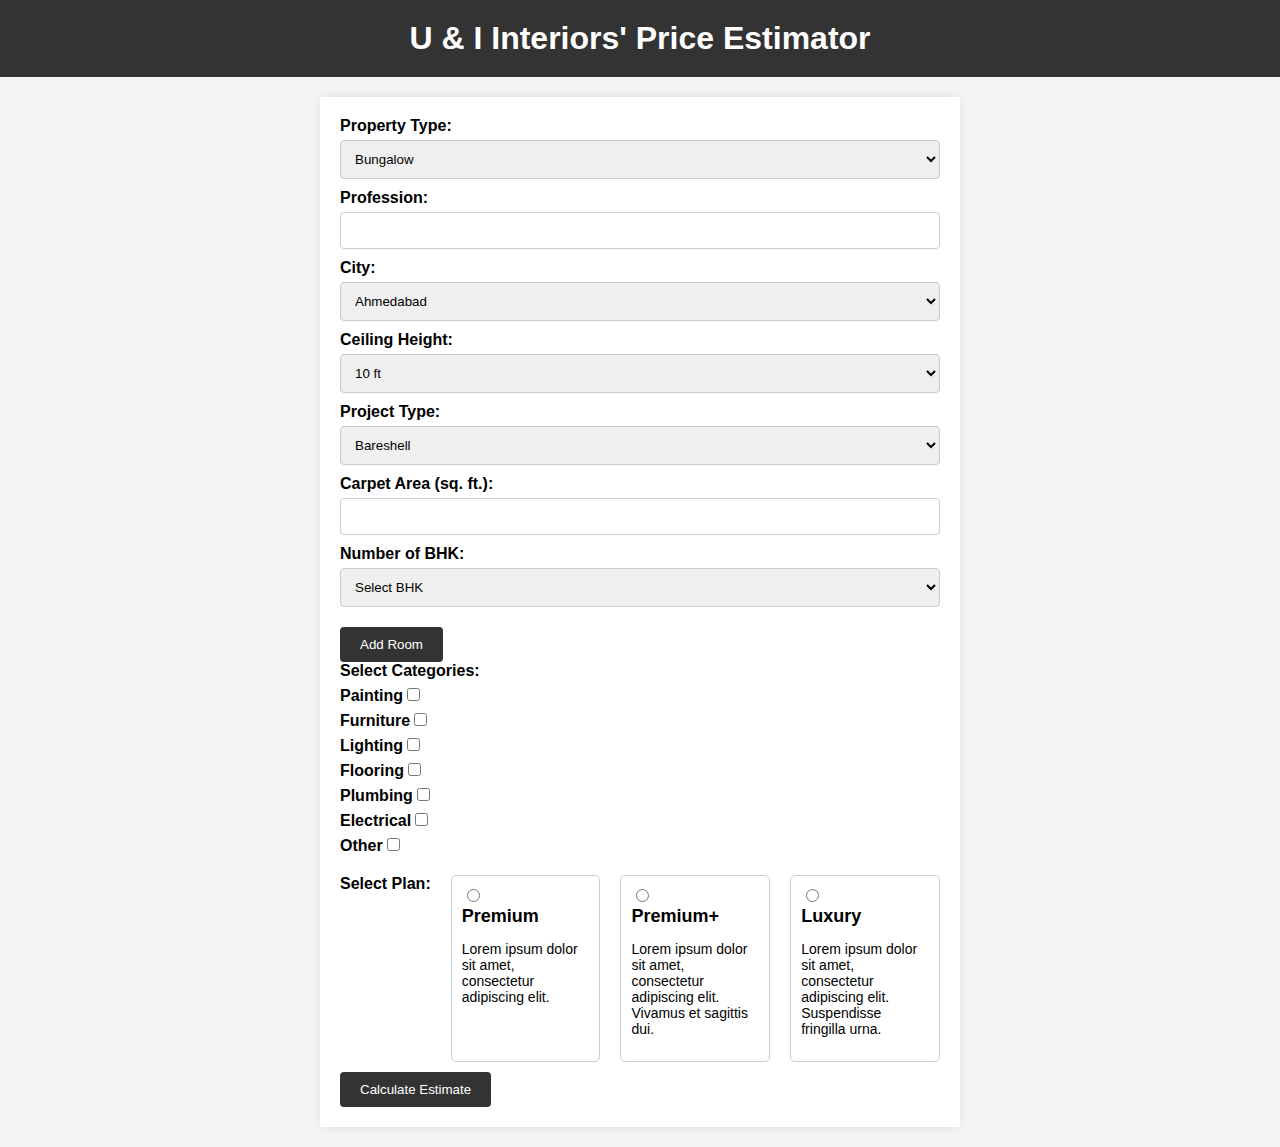
==== index.html @ b453d4a1 "Add files via upload" ====
<!DOCTYPE html>
<html lang="en">
<head>
    <meta charset="UTF-8">
    <meta name="viewport" content="width=device-width, initial-scale=1.0">
    <link rel="stylesheet" href="styles.css">
    <title>Interior Design Price Estimator</title>
</head>
<body>
    <h1>U & I Interiors' Price Estimator</h1>
    <form id="estimator-form">
        <label for="property-type">Property Type:</label>
        <select id="property-type" name="property-type">
            <option value="Bungalow">Bungalow</option>
            <option value="Apartment">Apartment</option>
            <option value="Farmhouse">Farmhouse</option>
            <option value="Villa">Villa</option>
        </select>

        <label for="profession">Profession:</label>
        <input type="text" id="profession" name="profession">

        <label for="city">City:</label>
        <select id="city" name="city">
            <option value="Ahmedabad">Ahmedabad</option>
            <option value="Mumbai">Mumbai</option>
            <option value="Hyderabad">Hyderabad</option>
            <option value="Other">Other</option>
        </select>

        <label for="ceiling-height">Ceiling Height:</label>
        <select id="ceiling-height" name="ceiling-height">
            <option value="10ft">10 ft</option>
            <option value="11ft">11 ft</option>
            <option value="12ft">12 ft</option>
            <option value="13ft">13 ft</option>
            <option value="14ft">14 ft</option>
            <option value="14ft+">14 ft+</option>
        </select>

        <label for="project-type">Project Type:</label>
        <select id="project-type" name="project-type">
            <option value="Bareshell">Bareshell</option>
            <option value="Warmshell">Warmshell</option>
            <option value="Architecture">Architecture</option>
            <option value="InteriorRennovation">Interior Rennovation</option>
        </select>

        <label for="carpet-area">Carpet Area (sq. ft.):</label>
        <input type="number" id="carpet-area" name="carpet-area">

        <label for="bhk">Number of BHK:</label>
<select id="bhk" required>
  <option value="">Select BHK</option>
  <option value="1">1 BHK</option>
  <option value="2">2 BHK</option>
  <option value="3">3 BHK</option>
  <option value="4">4 BHK</option>
  <option value="5">5 BHK</option>
  <option value="5+">5+ BHK</option>
</select>

<div id="rooms-container"></div>
<button type="button" id="add-room-btn">Add Room</button>
<div id="
 category-container">
  <label>Select Categories:</label>
  <div id="category-options">
    <!-- Category checkboxes will be added dynamically here -->
  </div>
</div>

<div id="plan-container">
    <label for="plan">Select Plan:</label>
    <div class="plan-option">
      <input type="radio" name="plan" value="Premium" id="plan-premium" required>
      <label for="plan-premium" class="plan-title">Premium</label>
      <p class="plan-description">Lorem ipsum dolor sit amet, consectetur adipiscing elit.</p>
    </div>
    <div class="plan-option">
      <input type="radio" name="plan" value="Premium+" id="plan-premium-plus">
      <label for="plan-premium-plus" class="plan-title">Premium+</label>
      <p class="plan-description">Lorem ipsum dolor sit amet, consectetur adipiscing elit. Vivamus et sagittis dui.</p>
    </div>
    <div class="plan-option">
      <input type="radio" name="plan" value="Luxury" id="plan-luxury">
      <label for="plan-luxury" class="plan-title">Luxury</label>
      <p class="plan-description">Lorem ipsum dolor sit amet, consectetur adipiscing elit. Suspendisse fringilla urna.</p>
    </div>
  </div>
  
<button type="button" id="calculate-btn">Calculate Estimate</button>
  </form>

  <div id="result"></div>

  <script src="script.js"></script>
</body>
</html>
---- styles.css ----
body {
    font-family: Arial, sans-serif;
    background-color: #f5f5f5;
    margin: 0;
    padding: 0;
}

h1 {
    text-align: center;
    padding: 20px;
    background-color: #333;
    color: white;
    margin: 0;
}

form {
    max-width: 600px;
    margin: 20px auto;
    padding: 20px;
    background-color: white;
    box-shadow: 0 0 10px rgba(0, 0, 0, 0.1);
}

label {
    font-weight: bold;
    display: block;
    margin-bottom: 5px;
}

input[type="text"],
input[type="number"],
select {
    width: 100%;
    padding: 10px;
    margin-bottom: 10px;
    border: 1px solid #ccc;
    border-radius: 4px;
    box-sizing: border-box;
}

select[multiple] {
    height: auto;
}

#rooms .room {
    margin-top: 10px;
    border-top: 1px solid #ccc;
    padding-top: 10px;
}

button {
    display: block;
    background-color: #333;
    color: white;
    border: none;
    padding: 10px 20px;
    margin-top: 10px;
    cursor: pointer;
    border-radius: 4px;
}

button:hover {
    background-color: #555;
}

/* Your existing CSS styles */

#plan-container {
    margin-top: 20px;
    display: flex;
    gap: 20px;
  }
  
  .plan-option {
    border: 1px solid #ccc;
    padding: 10px;
    border-radius: 5px;
    flex: 1;
  }
  
  .plan-title {
    font-weight: bold;
    font-size: 18px;
    margin-bottom: 5px;
  }
  
  .plan-description {
    font-size: 14px;
  }
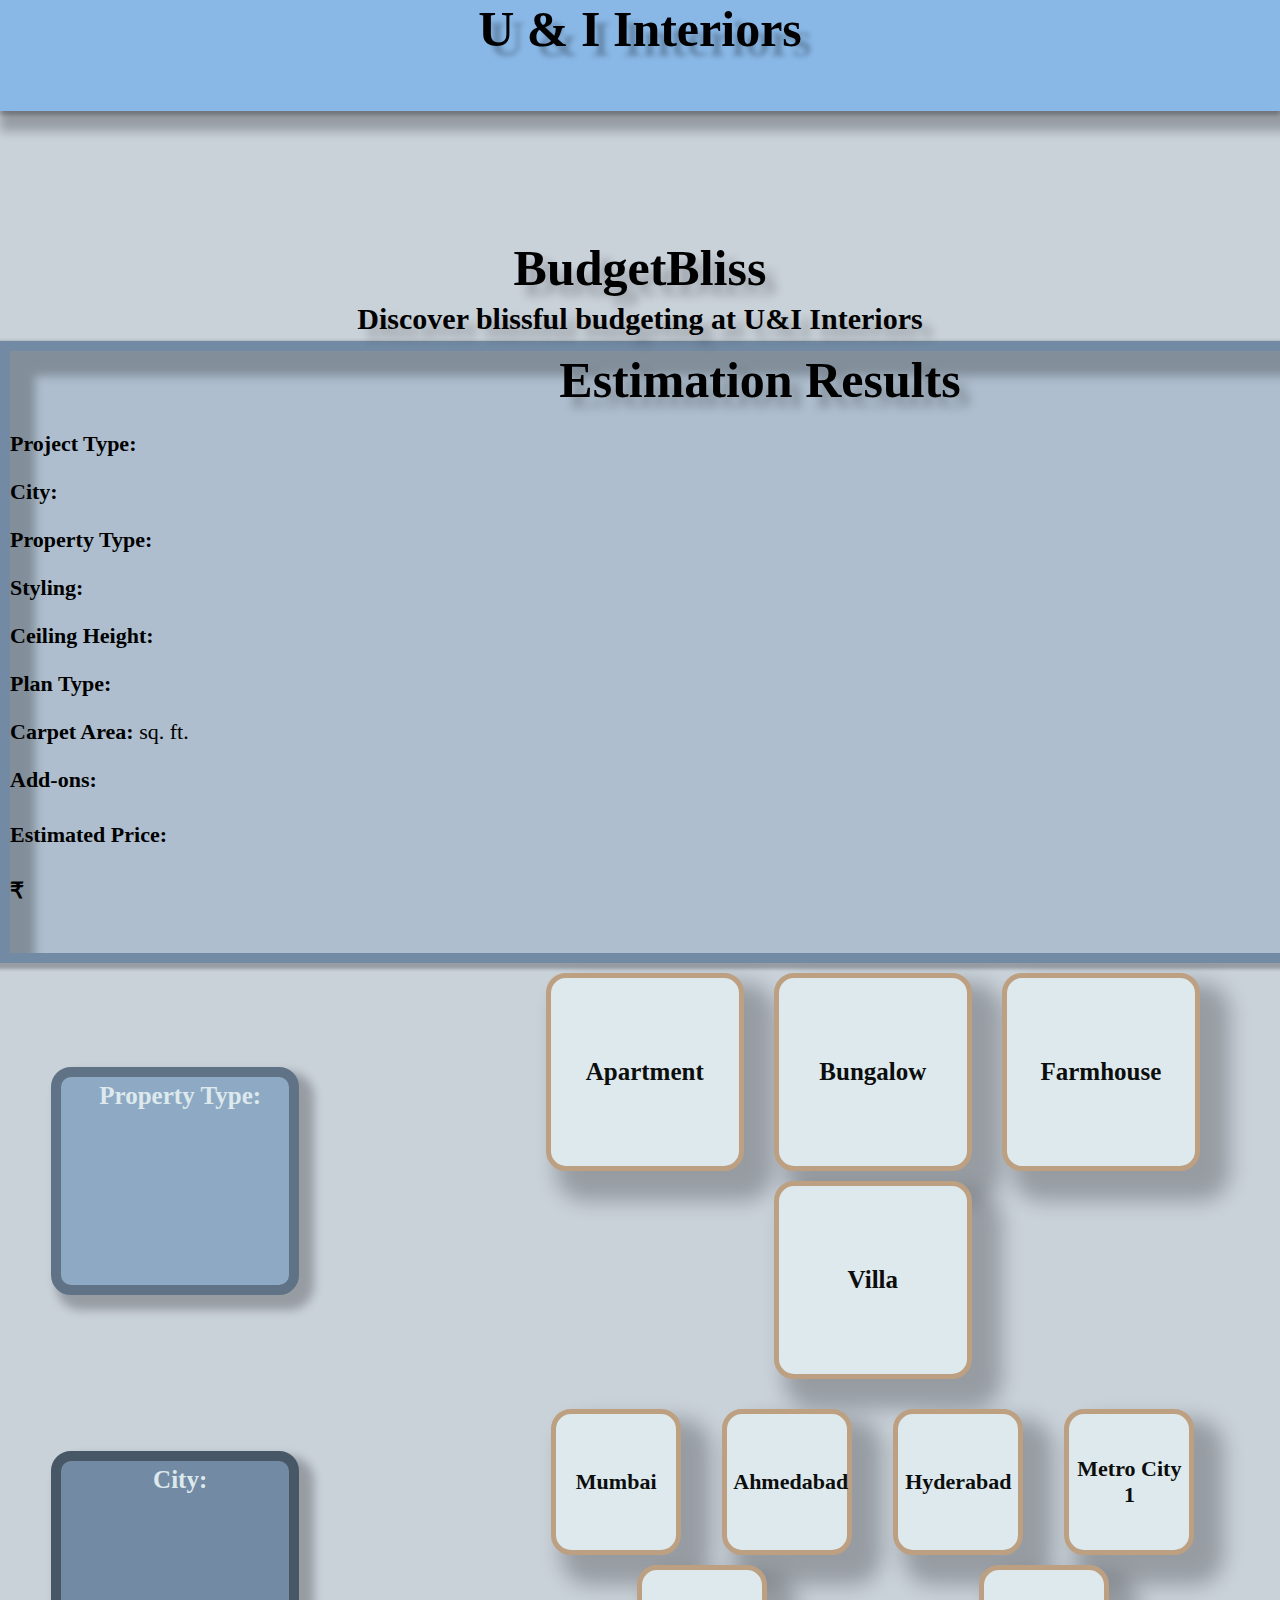
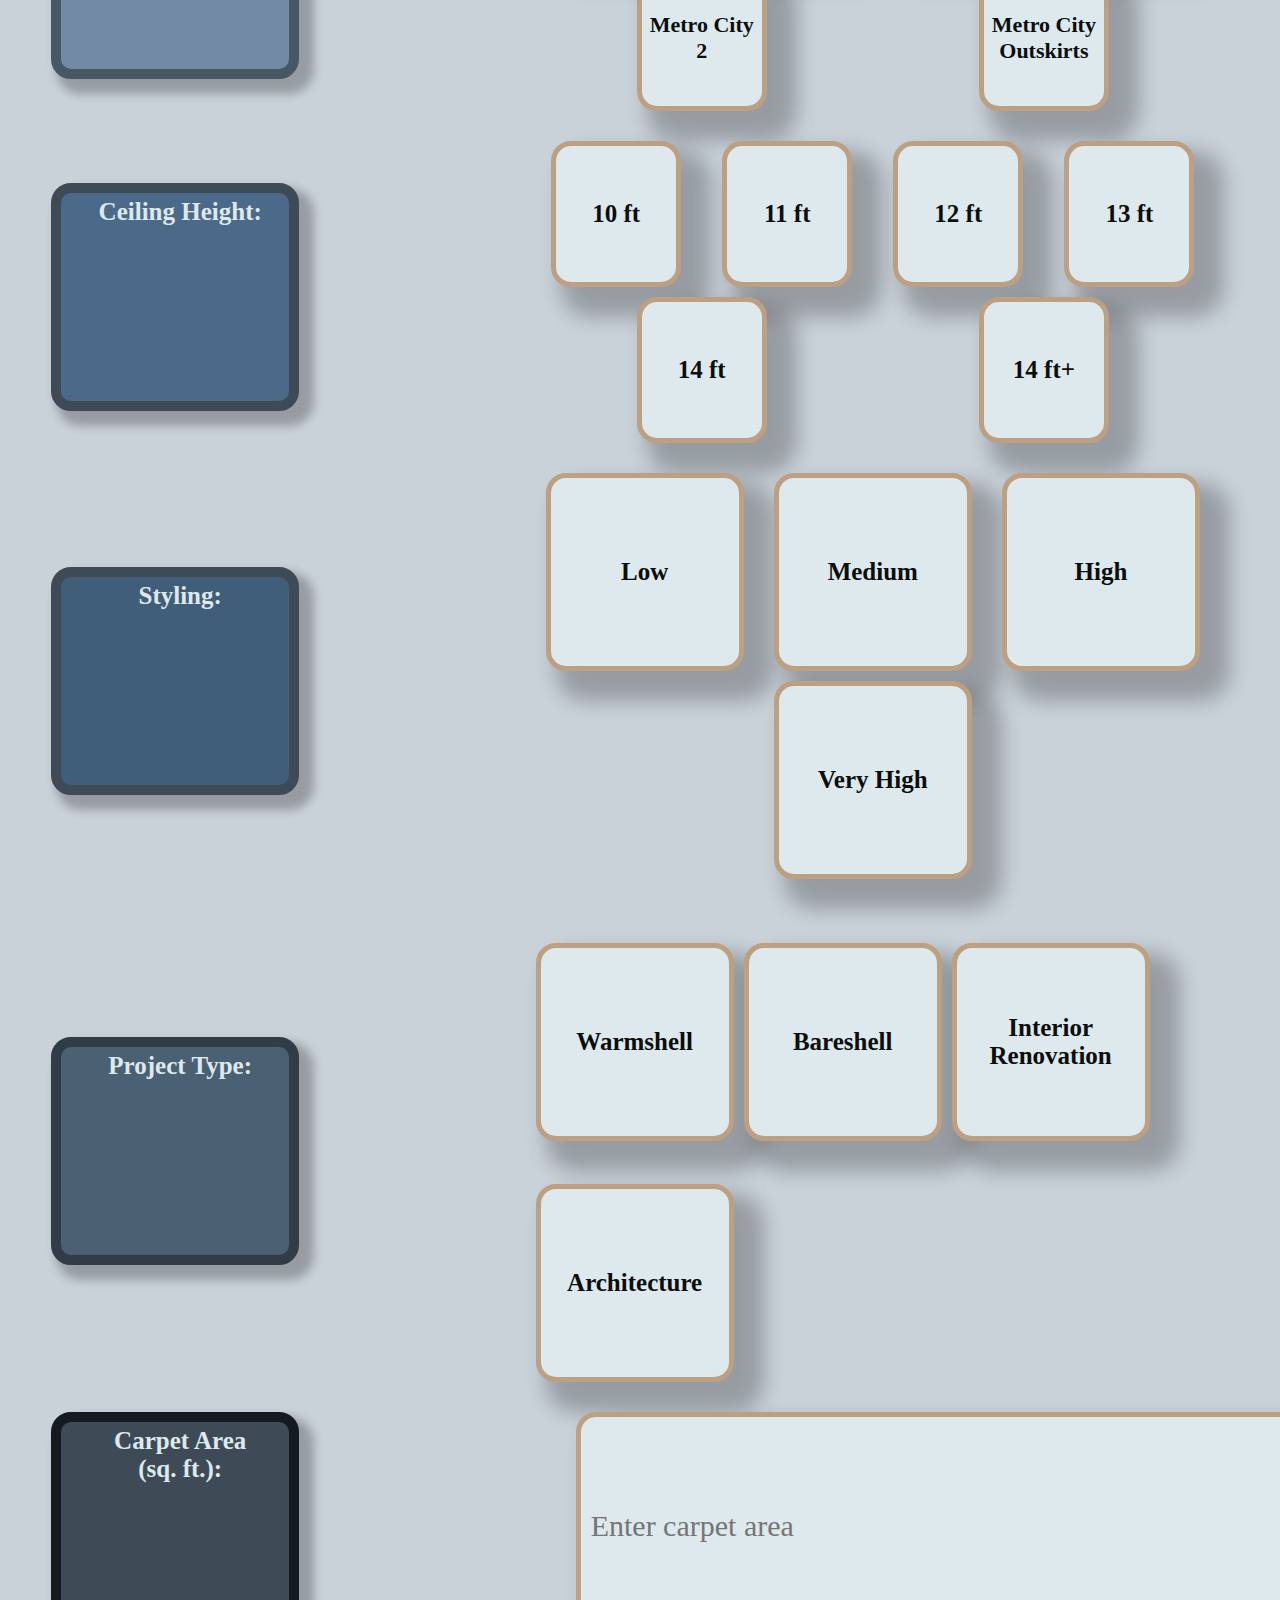
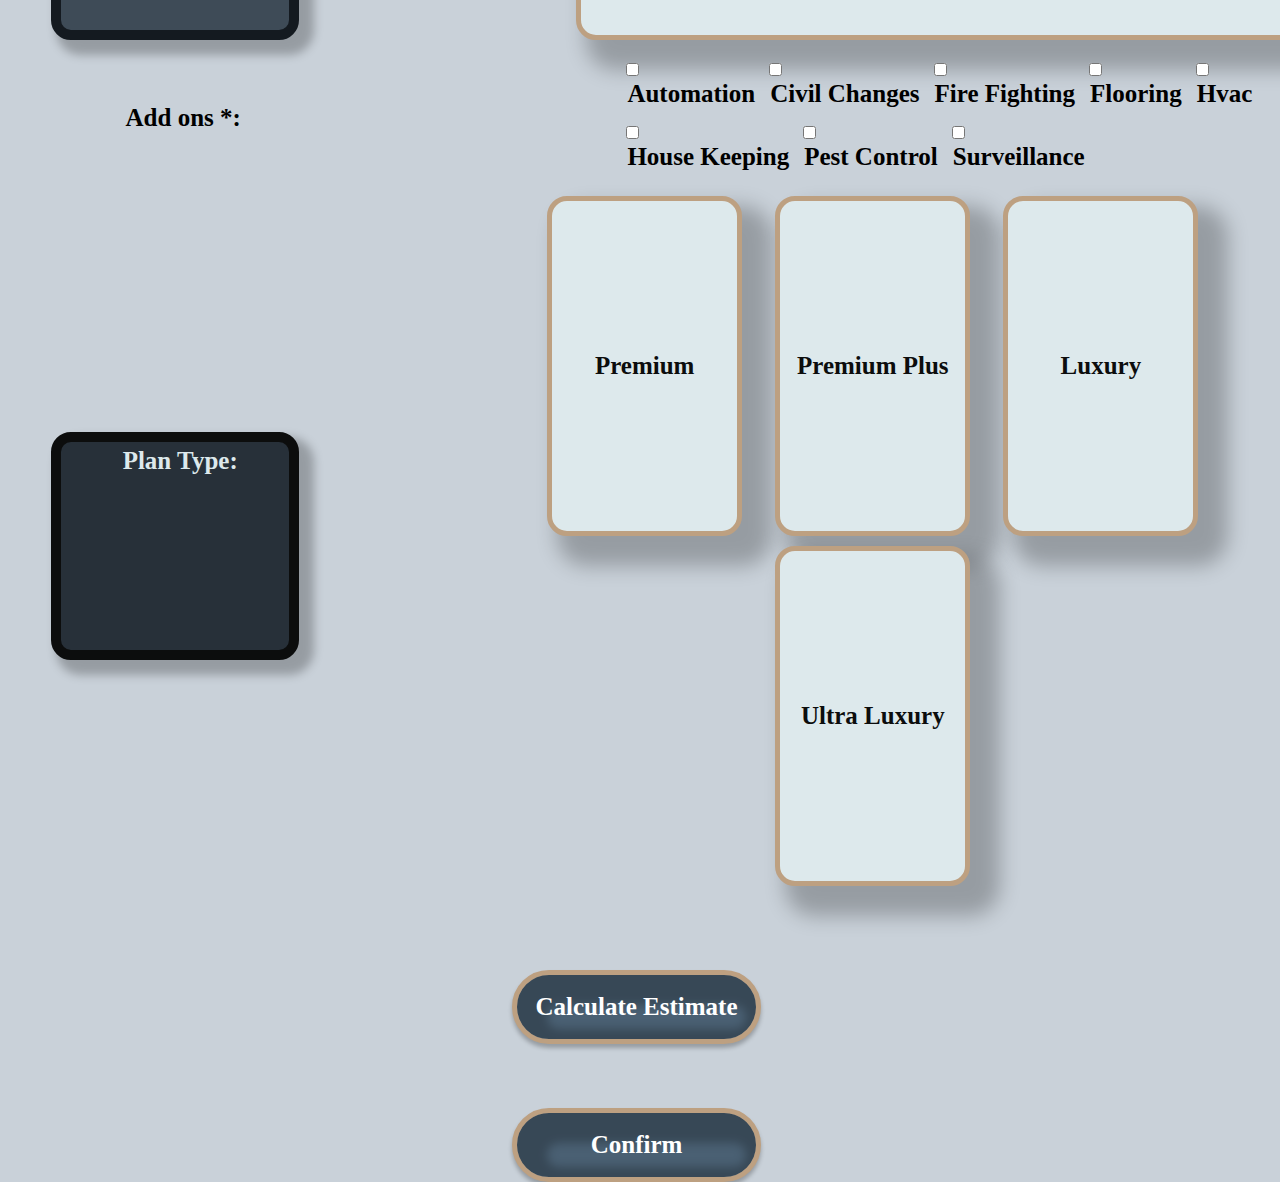
==== commit cc849e76: "Add files via upload" ====
--- a/index.html
+++ b/index.html
@@ -1,99 +1,124 @@
 <!DOCTYPE html>
 <html lang="en">
-<head>
-    <meta charset="UTF-8">
-    <meta name="viewport" content="width=device-width, initial-scale=1.0">
-    <link rel="stylesheet" href="styles.css">
-    <title>Interior Design Price Estimator</title>
-</head>
-<body>
-    <h1>U & I Interiors' Price Estimator</h1>
-    <form id="estimator-form">
-        <label for="property-type">Property Type:</label>
-        <select id="property-type" name="property-type">
-            <option value="Bungalow">Bungalow</option>
-            <option value="Apartment">Apartment</option>
-            <option value="Farmhouse">Farmhouse</option>
-            <option value="Villa">Villa</option>
-        </select>
+    <head>
+        <meta charset="UTF-8">
+        <meta name="viewport" content="width=device-width, initial-scale=1.0">
+        <link rel="stylesheet" href="styles.css">
+        <title>Interior Design Price Estimator</title>
+    </head>
+    <body>
+        <div class="content"></div>
+        <h1>U & I Interiors</h1>
+        <h2>BudgetBliss<br></h2><h3> Discover blissful budgeting at U&I Interiors </h3>
+        
+        <div class="result-box">
+            <h2>Estimation Results</h2>
+            <p><strong>Project Type:</strong> <span id="result-project-type"></span></p>
+            <p><strong>City:</strong> <span id="result-city"></span></p>
+            <p><strong>Property Type:</strong> <span id="result-property-type"></span></p>
+            <p><strong>Styling:</strong> <span id="result-styling"></span></p>
+            <p><strong>Ceiling Height:</strong> <span id="result-ceiling-height"></span></p>
+            <p><strong>Plan Type:</strong> <span id="result-plan-type"></span></p>
+            <p><strong>Carpet Area:</strong> <span id="result-carpet-area"></span> sq. ft.</p>
+            <p><strong>Add-ons:</strong> <span id="result-add-ons"></span></p>
+            <h4>Estimated Price:</h4>
+            <p><strong>₹<span id="result-estimated-price"></span></strong></p>
+        </div>
 
-        <label for="profession">Profession:</label>
-        <input type="text" id="profession" name="profession">
+            
+            <div class="input-container">
+                <label for="property-type" class="input-label-property">Property Type:</label>
+                <div class="button-group" id="property-type-buttons">
+                    <button class="button-option-property" data-value="Apartment">Apartment</button>
+                    <button class="button-option-property" data-value="Bungalow">Bungalow</button>
+                    <button class="button-option-property" data-value="Farmhouse">Farmhouse</button>
+                    <button class="button-option-property" data-value="Villa">Villa</button>
+                    <!-- Add more property type buttons here -->
+                </div>
+                  </div>
+                  <div class="input-container">
+                    <label for="city" class="input-label-city">City:</label>
+                    <div class="button-group" id="city-buttons">
+                      <button class="button-option-city" data-value="Mumbai">Mumbai</button>
+                      <button class="button-option-city" data-value="Ahmedabad">Ahmedabad</button>
+                      <button class="button-option-city" data-value="Hyderabad">Hyderabad</button>
+                      <button class="button-option-city" data-value="Metro City 1">Metro City 1</button>
+                      <button class="button-option-city" data-value="Metro City 2">Metro City 2</button>
+                      <button class="button-option-city" data-value="Metro City Outskirts">Metro City Outskirts</button>
+                      <!-- Add more city buttons here -->
+                    </div>
+                </div>
+                
+                <div class="input-container">
+                  <label for="ceiling-height" class="input-label-ceiling">Ceiling Height:</label>
+                  <div class="button-group" id="ceiling-height-buttons">
+                    <button class="button-option-ceiling" data-value="10ft">10 ft</button>
+                    <button class="button-option-ceiling" data-value="11ft">11 ft</button>
+                    <button class="button-option-ceiling" data-value="12ft">12 ft</button>
+                    <button class="button-option-ceiling" data-value="13ft">13 ft</button>
+                    <button class="button-option-ceiling" data-value="14ft">14 ft</button>
+                    <button class="button-option-ceiling" data-value="14ft+">14 ft+</button>
+                    <!-- Add more ceiling height buttons here -->
+                  </div>
+                </div>
+                
+                <div class="input-container">
+                  <label for="styling" class="input-label-styling">Styling:</label>
+                  <div class="button-group" id="styling-buttons">
+                    <button class="button-option-styling" data-value="Low">Low</button>
+                    <button class="button-option-styling" data-value="Medium">Medium</button>
+                    <button class="button-option-styling" data-value="High">High</button>
+                    <button class="button-option-styling" data-value="Very High">Very High</button>
+                    <!-- Add more styling buttons here -->
+                  </div>
+                </div>
+                
+                
+        <div class="input-container">
+            <label for="project-type" class="input-label-project">Project Type:</label>
+            <div class="button-group" id="project-type-buttons">
+              <button class="button-option-project" data-value="warmshell">Warmshell</button>
+              <button class="button-option-project" data-value="bareshell">Bareshell</button>
+              <button class="button-option-project" data-value="renovation">Interior Renovation</button>
+              <button class="button-option-project" data-value="architecture">Architecture</button>
+            </div>
+          </div>
+          
+          
+          <div class="input-container">
+            <label for="carpet-area" class="input-label-carpetarea">Carpet Area <br>(sq. ft.):</label>
+            <input type="number" id="carpet-area" placeholder="Enter carpet area" class="text-input">
+    </div>
+          
+          
+                    <div class="input-container">
+                      <label class="input-label-addons">Add ons *:</label>
+                      <div class="checkbox-group" id="add-ons-container">
+                        <!-- Checkboxes will be generated here -->
+                      </div>
+                    </div>
 
-        <label for="city">City:</label>
-        <select id="city" name="city">
-            <option value="Ahmedabad">Ahmedabad</option>
-            <option value="Mumbai">Mumbai</option>
-            <option value="Hyderabad">Hyderabad</option>
-            <option value="Other">Other</option>
-        </select>
+          <div class="input-container">
+            <label for="plan" class="input-label-plan">Plan Type:</label>
+            <div class="button-group" id="plan-buttons">
+              <button class="button-option-plan" data-value="Premium">Premium</button>
+              <button class="button-option-plan" data-value="Premium Plus">Premium Plus</button>
+              <button class="button-option-plan" data-value="Luxury">Luxury</button>
+              <button class="button-option-plan" data-value="Ultra Luxury">Ultra Luxury</button>
+              <!-- Add more plan type buttons here -->
+            </div>
+          </div>
+          
+          
 
-        <label for="ceiling-height">Ceiling Height:</label>
-        <select id="ceiling-height" name="ceiling-height">
-            <option value="10ft">10 ft</option>
-            <option value="11ft">11 ft</option>
-            <option value="12ft">12 ft</option>
-            <option value="13ft">13 ft</option>
-            <option value="14ft">14 ft</option>
-            <option value="14ft+">14 ft+</option>
-        </select>
+        <button type="button" id="calculate-btn">Calculate Estimate</button>
+        <a href="result.html"target="_blank"><button type="button" id="Confirm-btn">Confirm</button></a>
+    
+    
+</div>
+    
+    <div id="result"></div> 
 
-        <label for="project-type">Project Type:</label>
-        <select id="project-type" name="project-type">
-            <option value="Bareshell">Bareshell</option>
-            <option value="Warmshell">Warmshell</option>
-            <option value="Architecture">Architecture</option>
-            <option value="InteriorRennovation">Interior Rennovation</option>
-        </select>
-
-        <label for="carpet-area">Carpet Area (sq. ft.):</label>
-        <input type="number" id="carpet-area" name="carpet-area">
-
-        <label for="bhk">Number of BHK:</label>
-<select id="bhk" required>
-  <option value="">Select BHK</option>
-  <option value="1">1 BHK</option>
-  <option value="2">2 BHK</option>
-  <option value="3">3 BHK</option>
-  <option value="4">4 BHK</option>
-  <option value="5">5 BHK</option>
-  <option value="5+">5+ BHK</option>
-</select>
-
-<div id="rooms-container"></div>
-<button type="button" id="add-room-btn">Add Room</button>
-<div id="
- category-container">
-  <label>Select Categories:</label>
-  <div id="category-options">
-    <!-- Category checkboxes will be added dynamically here -->
-  </div>
-</div>
-
-<div id="plan-container">
-    <label for="plan">Select Plan:</label>
-    <div class="plan-option">
-      <input type="radio" name="plan" value="Premium" id="plan-premium" required>
-      <label for="plan-premium" class="plan-title">Premium</label>
-      <p class="plan-description">Lorem ipsum dolor sit amet, consectetur adipiscing elit.</p>
-    </div>
-    <div class="plan-option">
-      <input type="radio" name="plan" value="Premium+" id="plan-premium-plus">
-      <label for="plan-premium-plus" class="plan-title">Premium+</label>
-      <p class="plan-description">Lorem ipsum dolor sit amet, consectetur adipiscing elit. Vivamus et sagittis dui.</p>
-    </div>
-    <div class="plan-option">
-      <input type="radio" name="plan" value="Luxury" id="plan-luxury">
-      <label for="plan-luxury" class="plan-title">Luxury</label>
-      <p class="plan-description">Lorem ipsum dolor sit amet, consectetur adipiscing elit. Suspendisse fringilla urna.</p>
-    </div>
-  </div>
-  
-<button type="button" id="calculate-btn">Calculate Estimate</button>
-  </form>
-
-  <div id="result"></div>
-
+  </body>
   <script src="script.js"></script>
-</body>
-</html>+</html>
--- a/styles.css
+++ b/styles.css
@@ -1,24 +1,54 @@
 body {
     font-family: Arial, sans-serif;
-    background-color: #f5f5f5;
+    background: #C9D1D9;
     margin: 0;
     padding: 0;
 }
-
-h1 {
-    text-align: center;
-    padding: 20px;
-    background-color: #333;
-    color: white;
-    margin: 0;
-}
-
-form {
-    max-width: 600px;
-    margin: 20px auto;
-    padding: 20px;
-    background-color: white;
-    box-shadow: 0 0 10px rgba(0, 0, 0, 0.1);
+.logo {
+  width: 50px; /* Set the width of the logo */
+  height: 50px; /* Set the height of the logo */
+  background-image: url('companylogo.jpg'); /* Replace with the actual path to your logo image */
+  background-size: cover;
+  margin-right: 10px; /* Add margin to the right of the logo for spacing */
+}
+h1 {width: 100%;
+  
+  height: 111px;
+  flex-shrink: 0;
+  background: #89B8E7;
+  box-shadow: 10px 10px 10px 10px rgba(0, 0, 0, 0.25), 0px 4px 4px 0px rgba(0, 0, 0, 0.25);
+  margin: 0 0 0 0;
+  margin-bottom: 10%;
+  color: #000;
+  text-shadow: 10px 10px 5px rgba(0, 0, 0, 0.25);
+  font-family: Alegreya;
+  font-size: 50px;
+  font-style: normal;
+  font-weight: 700;
+  line-height: normal;
+  text-align: center;
+}
+h2 {
+  font-family: Alegreya;
+  font-size: 50px;
+  font-style: normal;
+  font-weight: 700;
+  line-height: normal;
+  text-align: center;
+  text-shadow: 10px 10px 10px rgba(0, 0, 0, 0.25);
+  margin-bottom: 5px;
+  margin-top: 0px;
+}
+h3 {
+  font-family: Alegreya;
+  font-size: 30px;
+  font-style: normal;
+  font-weight: 600;
+  line-height: normal;
+  text-align: center;
+  text-shadow: 10px 10px 10px rgba(0, 0, 0, 0.25);
+  margin-bottom: 5px;
+  margin-top: 0px;
 }
 
 label {
@@ -27,64 +57,451 @@
     margin-bottom: 5px;
 }
 
-input[type="text"],
-input[type="number"],
-select {
-    width: 100%;
-    padding: 10px;
-    margin-bottom: 10px;
-    border: 1px solid #ccc;
-    border-radius: 4px;
-    box-sizing: border-box;
-}
-
-select[multiple] {
-    height: auto;
-}
-
-#rooms .room {
-    margin-top: 10px;
-    border-top: 1px solid #ccc;
-    padding-top: 10px;
-}
-
-button {
-    display: block;
-    background-color: #333;
-    color: white;
-    border: none;
-    padding: 10px 20px;
-    margin-top: 10px;
-    cursor: pointer;
-    border-radius: 4px;
+
+
+button {width: 249px;
+  height: 74px;
+  flex-shrink: 0;
+  border-radius: 40px;
+  border: 5px solid #BDA081;
+  background: #4A6073;
+  box-shadow: 10px 10px 10px 20px rgba(0, 0, 0, 0.25) inset, 0px 4px 4px 0px rgba(0, 0, 0, 0.25);
+  align-self: auto;
+  color: #FFF;
+  font-family: Alegreya;
+  font-size: 25px;
+  font-style: normal;
+  font-weight: 700;
+  line-height: normal;
+  margin-top: 5%;
+  margin-left: 40%;
 }
 
 button:hover {
     background-color: #555;
 }
 
-/* Your existing CSS styles */
-
-#plan-container {
-    margin-top: 20px;
+/* 
+  
+  /* Add this to your styles.css file */
+/* Add this to your styles.css file */
+.content {
     display: flex;
-    gap: 20px;
-  }
-  
-  .plan-option {
+    flex-direction: column;
+    align-items: flex-start;
+    text-align: center;
+    padding: 0px;
+    box-sizing: border-box;
+    margin-left: 0px;
+}
+.result-box {
+  width: 1500px;
+  height: 602px;
+  flex-shrink: 0;
+  border: 10px solid #728AA3;
+  background: #AEBECE;
+  box-shadow: 20px 20px 10px 5px rgba(0, 0, 0, 0.25) inset, 0px 3px 3px 3px rgba(0, 0, 0, 0.25);
+  color: #000;
+  font-family: Agency FB;
+  font-size: 22px;
+  font-style: normal;
+  font-weight: 400;
+  line-height: normal;
+  margin: 0 0 0 0;
+
+}
+.clear {
+    clear: both;
+}
+.button-group {
+  display: flex;
+  flex-wrap: wrap;
+  gap: 10px;
+  justify-content: flex-start; /* Align to the left */
+  margin-bottom: 10px;
+}
+  .button-option {
+    width: 100%;
+    max-width: 198px;
+    height: 198px;
+    flex-shrink: 0;
+    border-radius: 20px;
+    margin: auto;
+    background-color: #f5f5f5;
     border: 1px solid #ccc;
-    padding: 10px;
-    border-radius: 5px;
-    flex: 1;
-  }
-  
-  .plan-title {
-    font-weight: bold;
-    font-size: 18px;
-    margin-bottom: 5px;
-  }
-  
-  .plan-description {
-    font-size: 14px;
-  }
-  +    cursor: pointer;
+  }
+  
+  .button-option:hover {
+    background-color: #ddd;
+  }
+  .input-container {
+    display: flex;
+    align-items: center;
+    margin-bottom: 10px;
+    justify-content: flex-start; /* Align to the left side */
+    padding-left: 0px; /* Add left padding for space */
+    margin-top: auto;
+    padding-top: 10px;
+    margin-left: -20%;
+  }
+  
+  .input-label-project {
+    flex: 0 0 auto; /* Avoid label from expanding */
+    padding: 5px 10px; /* Add padding to the label box */
+    width: 198px;
+    height: 198px;
+    flex-shrink: 0;
+    border-radius: 20px;
+    font-family: Alegreya;
+    font-size: 25px;
+    font-style: normal;
+    font-weight: 700;
+    line-height: normal;
+    text-align: center;
+    padding-left: 20px;
+    margin: 0 18% 0 20%;
+    
+    box-shadow: 10px 10px 10px 5px rgba(0, 0, 0, 0.25);
+    border: 10px solid #313C47;
+    background: #4A6073;
+    color: #DDE9EC;
+  }
+  
+  .button-group {
+    display: flex;
+    gap: 10px;
+    margin-left: -40px;
+    margin-right: 70px;
+    
+  }
+  
+  .button-option-project {
+    
+    border-radius: 20px;
+    width: 198px;
+    height: 198px;
+    flex-shrink: 0;
+    font-family: Alegreya;
+    font-size: 25px;
+    font-style: normal;
+    font-weight: 700;
+    line-height: normal;
+    margin-left: 0%;
+    border: 5px solid #BDA081;
+    box-shadow: 20px 20px 20px 10px rgba(0, 0, 0, 0.25);
+    color: #0C0D0D;
+    background: #DDE9EC;
+
+  }
+  
+  .button-option:hover {
+    background-color: #ddd;
+  }
+  .input-label-city {
+    flex: 0 0 auto; /* Avoid label from expanding */
+    padding: 5px 10px; /* Add padding to the label box */
+    width: 198px;
+    height: 198px;
+    flex-shrink: 0;
+    border-radius: 20px;
+    font-family: Alegreya;
+    font-size: 25px;
+    font-style: normal;
+    font-weight: 700;
+    line-height: normal;
+    text-align: center;
+    padding-left: 20px;
+    margin: 0 18% 0 20%;
+    border: 10px solid #485766;
+    background: #728AA3;
+    color: #DDE9EC;
+    box-shadow: 10px 10px 10px 5px rgba(0, 0, 0, 0.25); /* Set a different background color */
+  }
+  
+  .button-option-city{
+    width: 130px;
+    height: 146px;
+    flex-shrink: 0;
+    border-radius: 20px;
+    border: 5px solid #BDA081;
+    background: #DDE9EC;
+    box-shadow: 20px 20px 20px 10px rgba(0, 0, 0, 0.25);
+    color: #0C0D0D;
+    font-family: Alegreya;
+    font-size: 22px;
+    font-style: normal;
+    font-weight: 700;
+    line-height: normal;
+   margin: auto;
+  }
+  
+  /* Rest of your existing styles */
+  .input-label-property {
+    flex: 0 0 auto; /* Avoid label from expanding */
+    padding: 5px 10px; /* Add padding to the label box */
+    width: 198px;
+    height: 198px;
+    flex-shrink: 0;
+    border-radius: 20px;
+    font-family: Alegreya;
+    font-size: 25px;
+    font-style: normal;
+    font-weight: 700;
+    line-height: normal;
+    text-align: center;
+    padding-left: 20px;
+    margin: 0 18% 0 20%;
+    border: 10px solid #607386;
+    box-shadow: 10px 10px 10px 5px rgba(0, 0, 0, 0.25); /* Set a different background color */
+    background: #8EA9C4;
+    color: #DDE9EC;
+  }
+  .button-option-property{
+    width: 198px;
+    height: 198px;
+    flex-shrink: 0;
+    border-radius: 20px;
+    border: 5px solid #BDA081;
+    background: #DDE9EC;
+    box-shadow: 20px 20px 20px 10px rgba(0, 0, 0, 0.25);
+    color: #0C0D0D;
+    font-family: Alegreya;
+    font-size: 25px;
+    font-style: normal;
+    font-weight: 700;
+    line-height: normal;
+    margin:auto;
+  }
+  /* Rest of your existing styles */
+  .input-label-styling {
+    flex: 0 0 auto; /* Avoid label from expanding */
+    padding: 5px 10px; /* Add padding to the label box */
+    width: 198px;
+    height: 198px;
+    flex-shrink: 0;
+    border-radius: 20px;
+    font-family: Alegreya;
+    font-size: 25px;
+    font-style: normal;
+    font-weight: 700;
+    line-height: normal;
+    text-align: center;
+    padding-left: 20px;
+    margin: 0 18% 0 20%;
+    box-shadow: 10px 10px 10px 5px rgba(0, 0, 0, 0.25); /* Set a different background color */
+    border: 10px solid #3E4B57;
+    background: #405D79;
+    color: #DDE9EC;
+  }
+
+  .button-option-styling{
+    width: 198px;
+    height: 198px;
+    flex-shrink: 0;
+    border-radius: 20px;
+    border: 5px solid #BDA081;
+    background: #DDE9EC;
+    box-shadow: 20px 20px 20px 10px rgba(0, 0, 0, 0.25);
+    color: #0C0D0D;
+    font-family: Alegreya;
+    font-size: 25px;
+    font-style: normal;
+    font-weight: 700;
+    line-height: normal;
+    margin: auto;
+}
+  
+  /* Rest of your existing styles */
+  .input-label-ceiling {
+    flex: 0 0 auto; /* Avoid label from expanding */
+    padding: 5px 10px; /* Add padding to the label box */
+    width: 198px;
+    height: 198px;
+    flex-shrink: 0;
+    border-radius: 20px;
+    font-family: Alegreya;
+    font-size: 25px;
+    font-style: normal;
+    font-weight: 700;
+    line-height: normal;
+    text-align: center;
+    padding-left: 20px;
+    margin: 0 18% 0 20%;
+    box-shadow: 10px 10px 10px 5px rgba(0, 0, 0, 0.25); /* Set a different background color */
+    border: 10px solid #3E4B57;
+    background: #4B6A8A;
+    color: #DDE9EC;
+  }
+
+  .button-option-ceiling{
+    width: 130px;
+    height: 146px;
+    flex-shrink: 0;
+    border-radius: 20px;
+    border: 5px solid #BDA081;
+    background: #DDE9EC;
+    box-shadow: 20px 20px 20px 10px rgba(0, 0, 0, 0.25);
+    text-align: center;
+    color: #0C0D0D;
+    font-family: Alegreya;
+    font-size: 25px;
+    font-style: normal;
+    font-weight: 700;
+    line-height: normal;
+    margin: auto;
+  }
+  
+  /* Rest of your existing styles */
+  .input-label-plan {
+    flex: 0 0 auto; /* Avoid label from expanding */
+    padding: 5px 10px; /* Add padding to the label box */
+    width: 198px;
+    height: 198px;
+    flex-shrink: 0;
+    border-radius: 20px;
+    font-family: Alegreya;
+    font-size: 25px;
+    font-style: normal;
+    font-weight: 700;
+    line-height: normal;
+    text-align: center;
+    padding-left: 20px;
+    margin: 0 18% 0 20%;
+    box-shadow: 10px 10px 10px 5px rgba(0, 0, 0, 0.25); /* Set a different background color */
+    border: 10px solid #0C0D0D;
+    color: #DDE9EC;
+    background: #273039;
+  }
+  
+  .button-option-plan {
+  width: 195px;
+  height: 340px;
+  flex-shrink: 0;
+  border-radius: 20px;
+  border: 5px solid #BDA081;
+  background: #DDE9EC;
+  box-shadow: 20px 20px 20px 10px rgba(0, 0, 0, 0.25);
+  color: #0C0D0D;
+  font-family: Alegreya;
+  font-size: 25px;
+  font-style: normal;
+  font-weight: 700;
+  margin: auto;
+  line-height: normal;
+}
+  
+  /* Rest of your existing styles */
+  .input-label-carpetarea {
+    flex: 0 0 auto; /* Avoid label from expanding */
+    padding: 5px 10px; /* Add padding to the label box */
+    width: 198px;
+    height: 198px;
+    flex-shrink: 0;
+    border-radius: 20px;
+    font-family: Alegreya;
+    font-size: 25px;
+    font-style: normal;
+    font-weight: 700;
+    line-height: normal;
+    text-align: center;
+    padding-left: 20px;
+    margin: 0 18% 0 20%;
+    box-shadow: 10px 10px 10px 5px rgba(0, 0, 0, 0.25);
+    border: 10px solid #141A20;
+    background: #3E4B57;
+    color: #DDE9EC;
+  }
+  
+  .text-box {width: 25%;
+    height:10%;
+    flex-shrink: 0;
+    border-radius: 20px;
+    border: 5px solid #BDA081;
+    background: #DDE9EC;
+    box-shadow: 20px 20px 20px 10px rgba(0, 0, 0, 0.25);
+    margin: auto;
+  }
+  
+  /* Rest of your existing styles */
+  .input-label-addons {
+    display: flex;
+    width: 264px;
+    height: 50px;
+    flex-direction: column;
+    justify-content: center;
+    flex-shrink: 0;
+    text-align: center;
+    margin: 0 20% 0 20%; 
+    font-family: Alegreya;
+    font-size: 25px;
+    font-style: normal;
+    font-weight: 800;
+    line-height: normal;
+    color: #000;
+  }
+  
+  .checkbox-group {
+    display: flex;
+    flex-wrap: wrap;
+    gap: 10px;
+    margin: auto;
+  
+  }
+  
+
+  
+  .checkbox-option label {
+    margin-left: 5px;
+    
+    color: #000;
+    font-family: Alegreya;
+    font-size: 25px;
+    font-style: normal;
+    font-weight: 800;
+    line-height: normal;
+
+}
+  
+  /* Rest of your existing styles */
+                
+  /* Add a new class for text inputs */
+.text-input {
+  width: 100%;
+  height: 74px;
+  flex-shrink: 0;
+  border-radius: 40px;
+  border: 5px solid #BDA081;
+  background: #DDE9EC;
+  box-shadow: 10px 10px 10px 20px rgba(0, 0, 0, 0.25) inset, 0px 4px 4px 0px rgba(0, 0, 0, 0.25);
+  font-size: 30px; /* Adjust font size for text inputs */
+  padding: 10px; /* Add padding to the text input */
+  font-family: Alegreya;
+  margin-right: 100px;
+
+} 
+input[type="number"],
+.text-input {
+  width: 800px;
+height: 198px;
+flex-shrink: 0;
+border-radius: 20px;
+border: 5px solid #BDA081;
+background: #DDE9EC;
+box-shadow: 20px 20px 20px 10px rgba(0, 0, 0, 0.25);
+  /* Keep the common styles here */
+}
+
+.button-selected {
+  border-radius: 20px;
+  border: 5px solid #BDA081;
+  background: #B9D1D7;
+  box-shadow: 10px 10px 20px 10px rgba(0, 0, 0, 0.25) inset, 0px 4px 4px 0px rgba(0, 0, 0, 0.25);
+}
+
+@media (max-width: 768px) {
+  .button-option,
+  .text-input {
+    max-width: 100%;
+  }
+}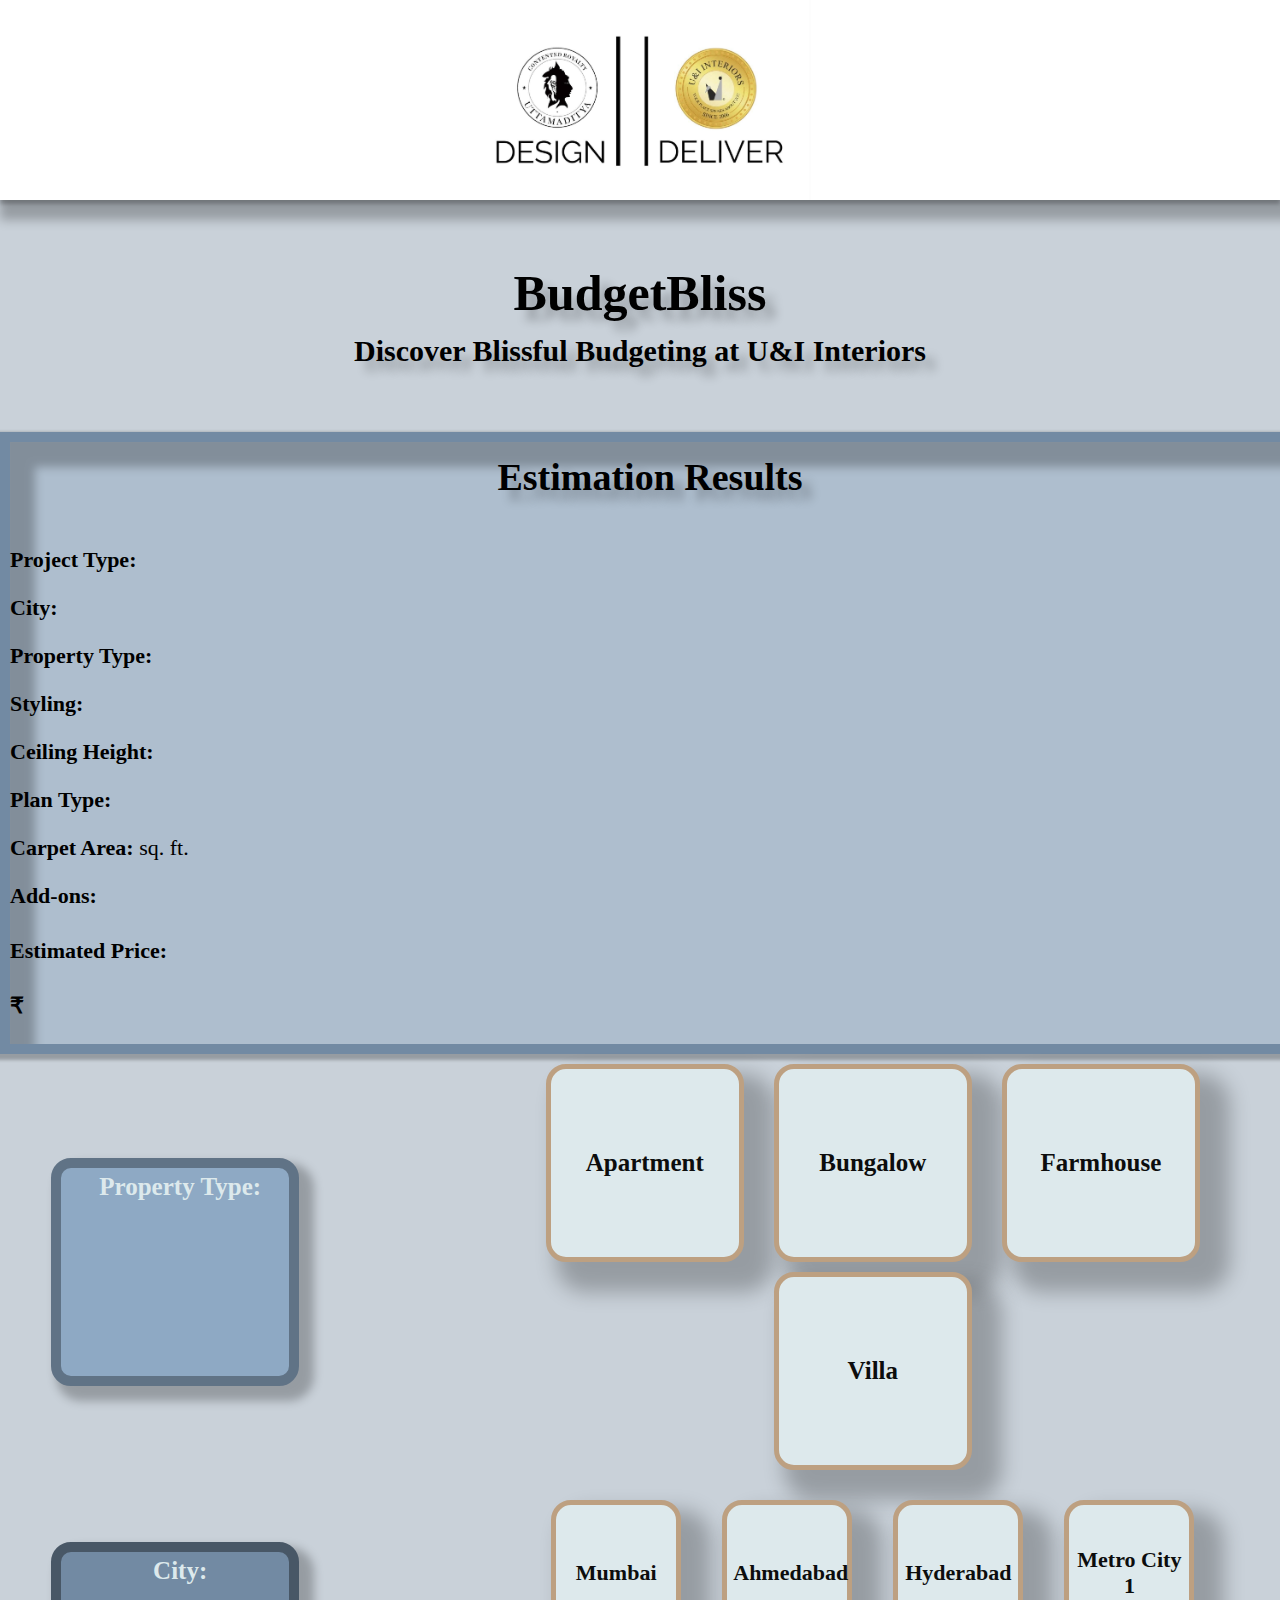
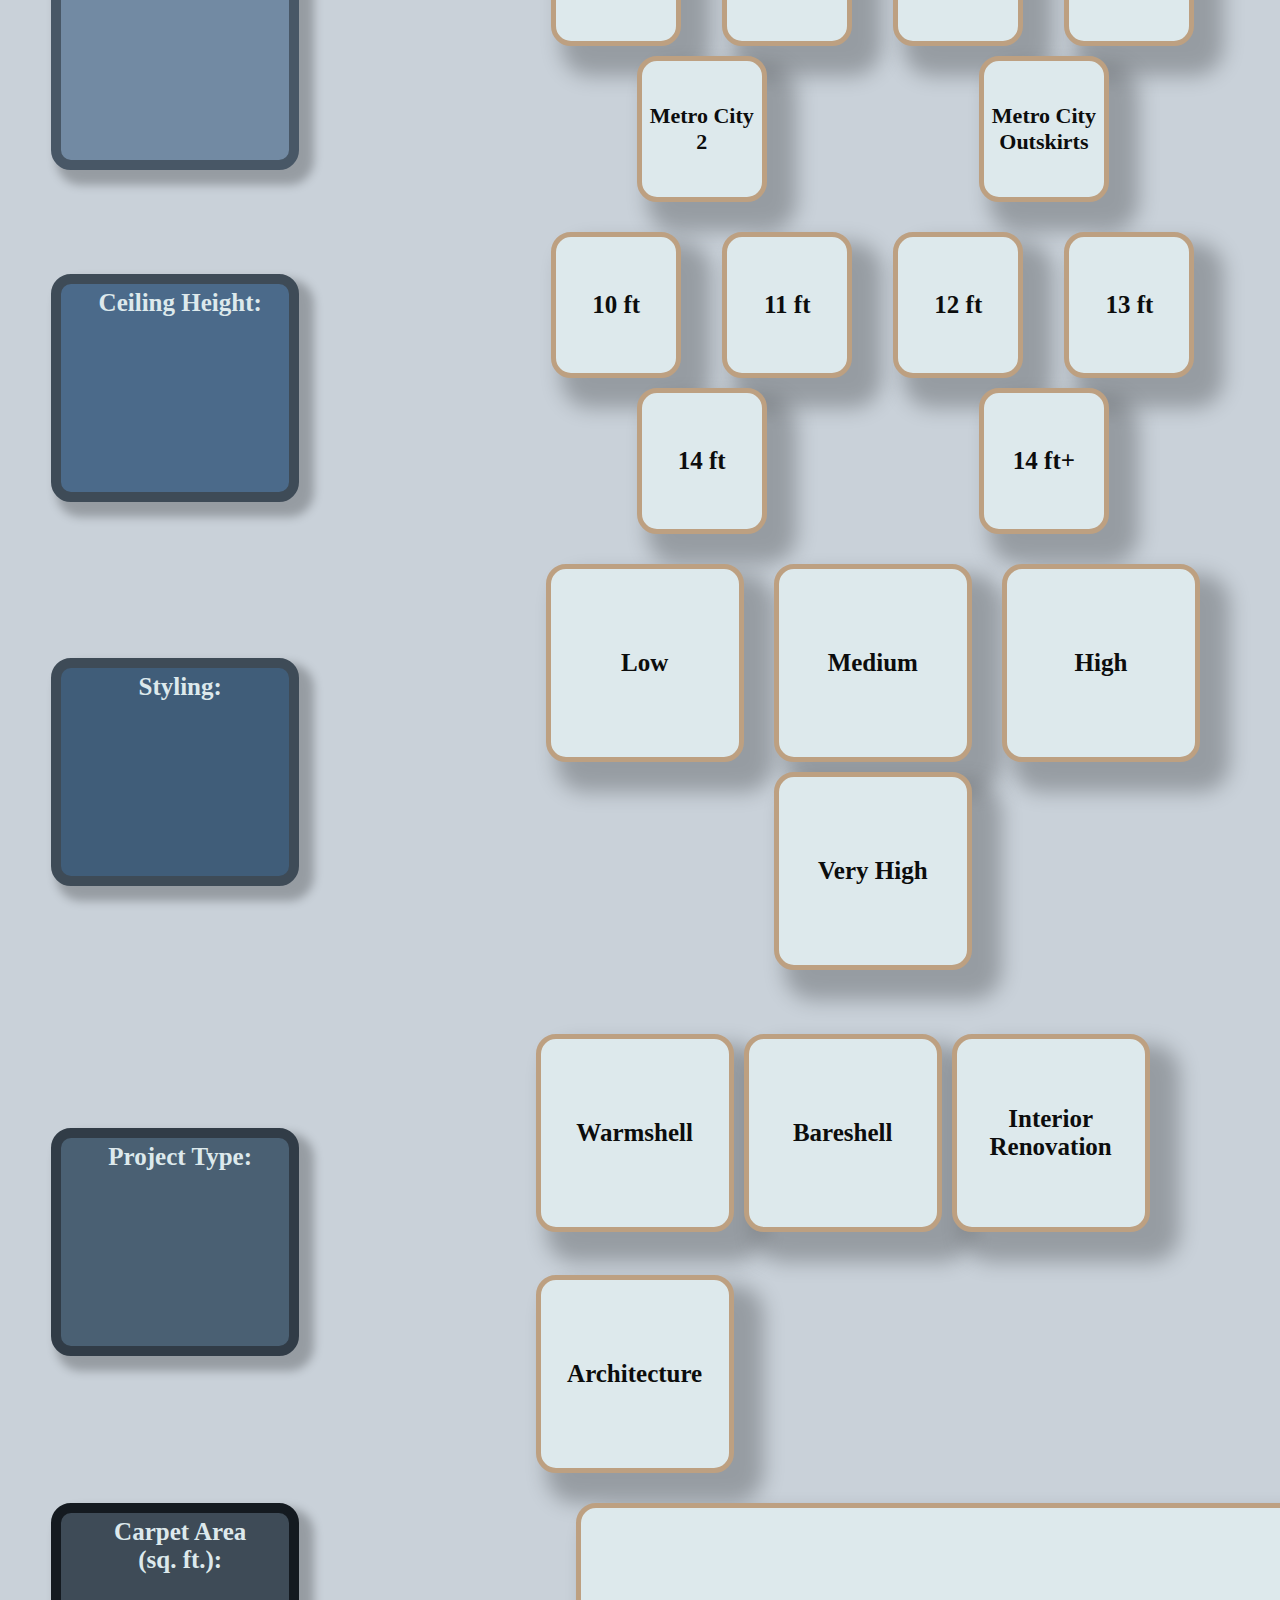
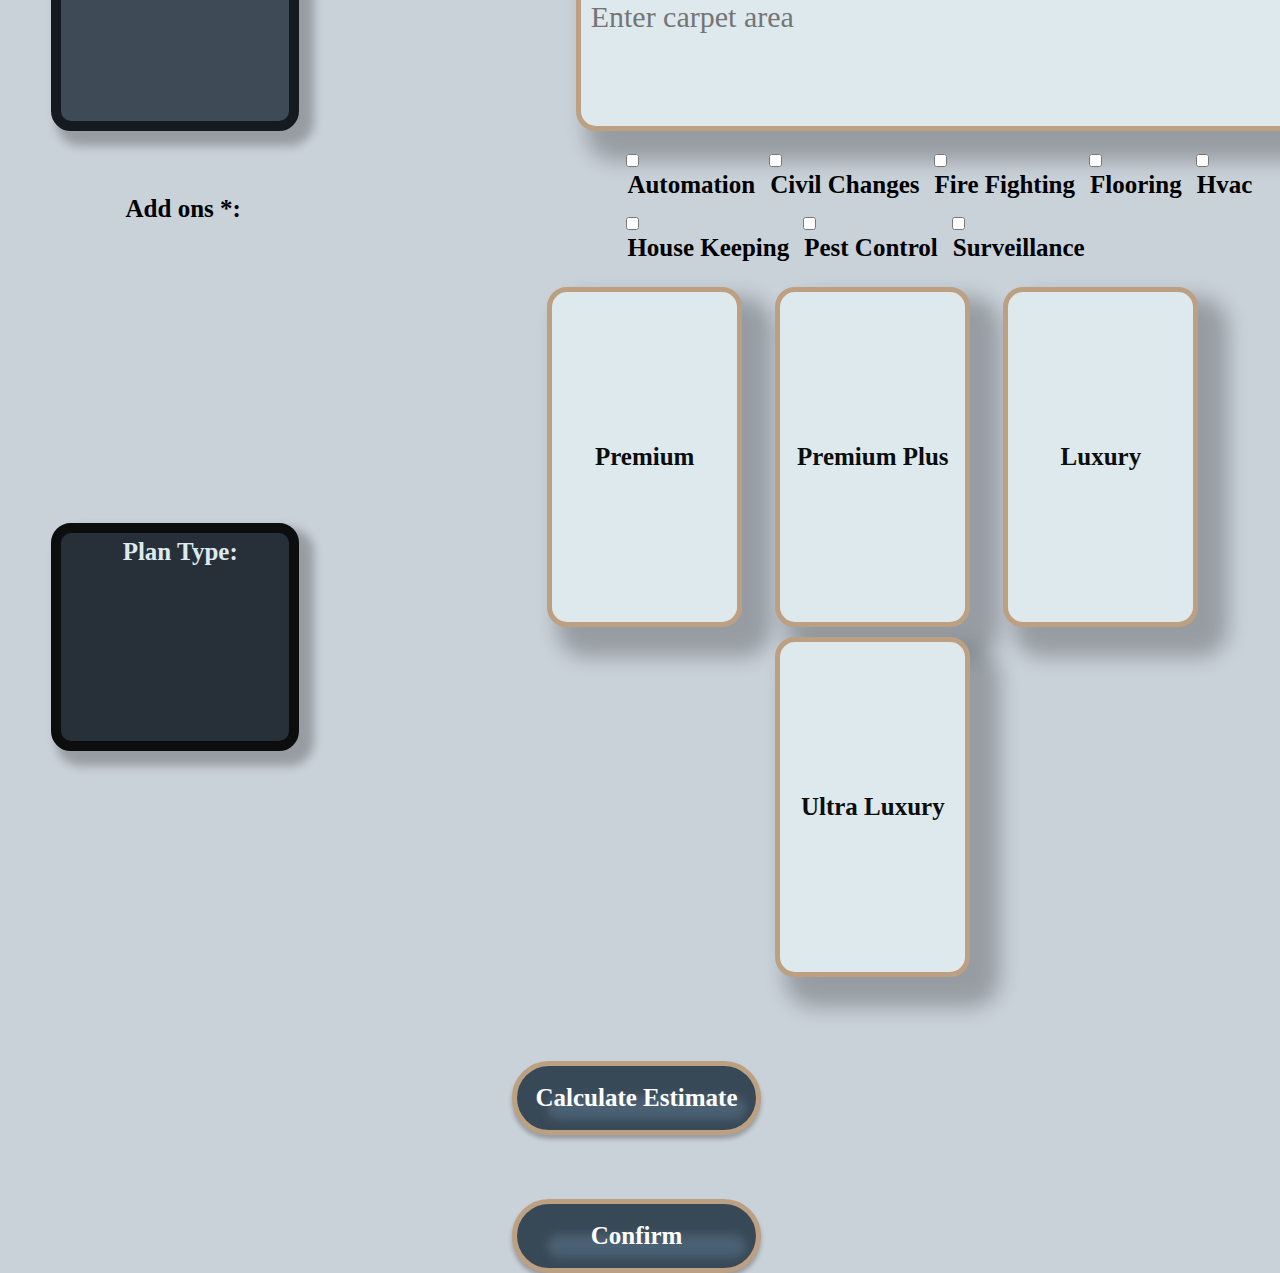
==== commit 1bdb1449: "Add files via upload" ====
--- a/index.html
+++ b/index.html
@@ -8,11 +8,11 @@
     </head>
     <body>
         <div class="content"></div>
-        <h1>U & I Interiors</h1>
-        <h2>BudgetBliss<br></h2><h3> Discover blissful budgeting at U&I Interiors </h3>
+        <h1><img class="logo" src="companylogo.jpg" alt="UIPL"></h1>
+        <h2>BudgetBliss<br></h2><h3> Discover Blissful Budgeting at U&I Interiors </h3>
         
         <div class="result-box">
-            <h2>Estimation Results</h2>
+            <h5>Estimation Results</h5>
             <p><strong>Project Type:</strong> <span id="result-project-type"></span></p>
             <p><strong>City:</strong> <span id="result-city"></span></p>
             <p><strong>Property Type:</strong> <span id="result-property-type"></span></p>
--- a/styles.css
+++ b/styles.css
@@ -5,20 +5,19 @@
     padding: 0;
 }
 .logo {
-  width: 50px; /* Set the width of the logo */
-  height: 50px; /* Set the height of the logo */
+  width: 351.7px; /* Set the width of the logo */
+  height: 200px; /* Set the height of the logo */
   background-image: url('companylogo.jpg'); /* Replace with the actual path to your logo image */
   background-size: cover;
   margin-right: 10px; /* Add margin to the right of the logo for spacing */
 }
 h1 {width: 100%;
-  
-  height: 111px;
+   height: 200px;
   flex-shrink: 0;
-  background: #89B8E7;
+  background: white;
   box-shadow: 10px 10px 10px 10px rgba(0, 0, 0, 0.25), 0px 4px 4px 0px rgba(0, 0, 0, 0.25);
   margin: 0 0 0 0;
-  margin-bottom: 10%;
+  margin-bottom: 5%;
   color: #000;
   text-shadow: 10px 10px 5px rgba(0, 0, 0, 0.25);
   font-family: Alegreya;
@@ -29,6 +28,7 @@
   text-align: center;
 }
 h2 {
+  height: 70px;
   font-family: Alegreya;
   font-size: 50px;
   font-style: normal;
@@ -36,7 +36,7 @@
   line-height: normal;
   text-align: center;
   text-shadow: 10px 10px 10px rgba(0, 0, 0, 0.25);
-  margin-bottom: 5px;
+  margin-bottom: 0px;
   margin-top: 0px;
 }
 h3 {
@@ -47,8 +47,20 @@
   line-height: normal;
   text-align: center;
   text-shadow: 10px 10px 10px rgba(0, 0, 0, 0.25);
-  margin-bottom: 5px;
+  margin-bottom: 5%;
   margin-top: 0px;
+}
+h5{
+  height: 70px;
+  font-family: Alegreya;
+  font-size: 38px;
+  font-style: normal;
+  font-weight: 700;
+  line-height: normal;
+  text-align: center;
+  text-shadow: 10px 10px 10px rgba(0, 0, 0, 0.25);
+  margin-bottom: 0px;
+  margin-top: 1%;
 }
 
 label {
@@ -74,7 +86,7 @@
   font-weight: 700;
   line-height: normal;
   margin-top: 5%;
-  margin-left: 40%;
+  margin-left: 40%; 
 }
 
 button:hover {
@@ -95,7 +107,7 @@
     margin-left: 0px;
 }
 .result-box {
-  width: 1500px;
+  width: 100%;
   height: 602px;
   flex-shrink: 0;
   border: 10px solid #728AA3;
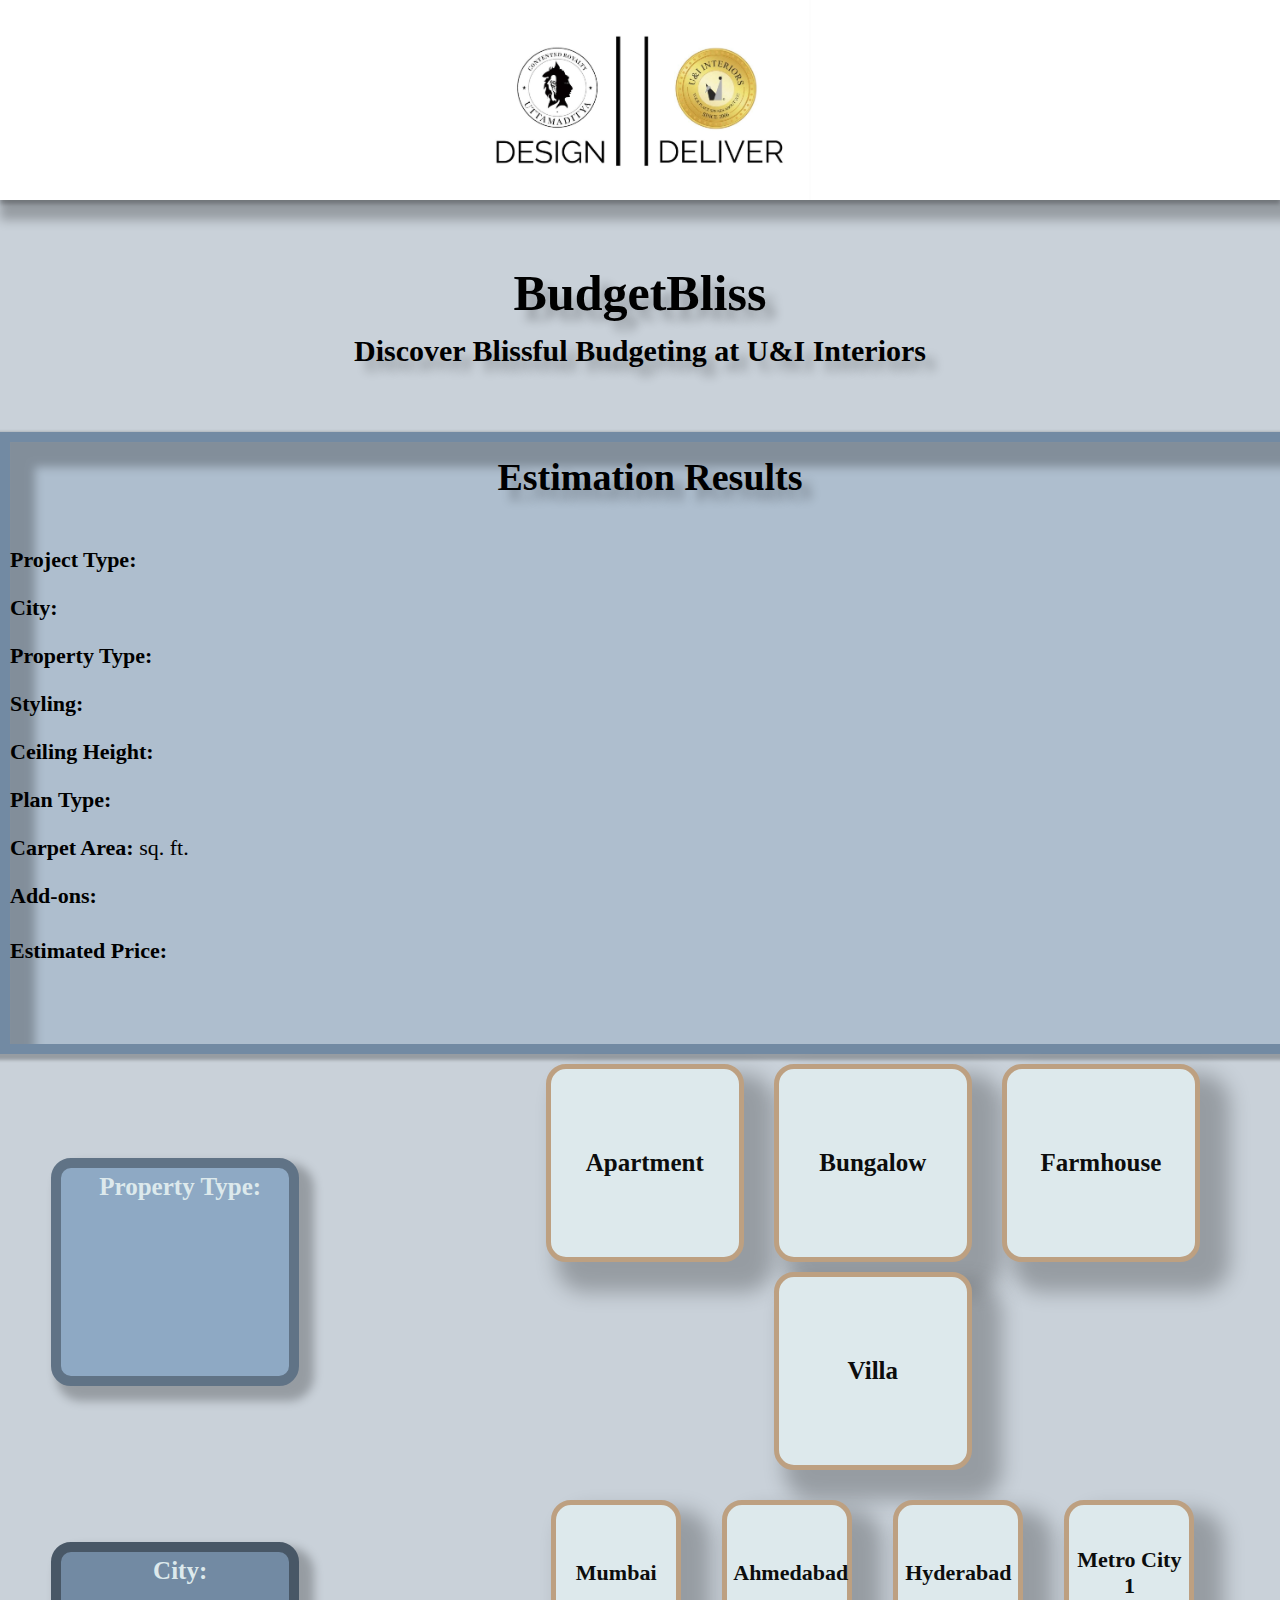
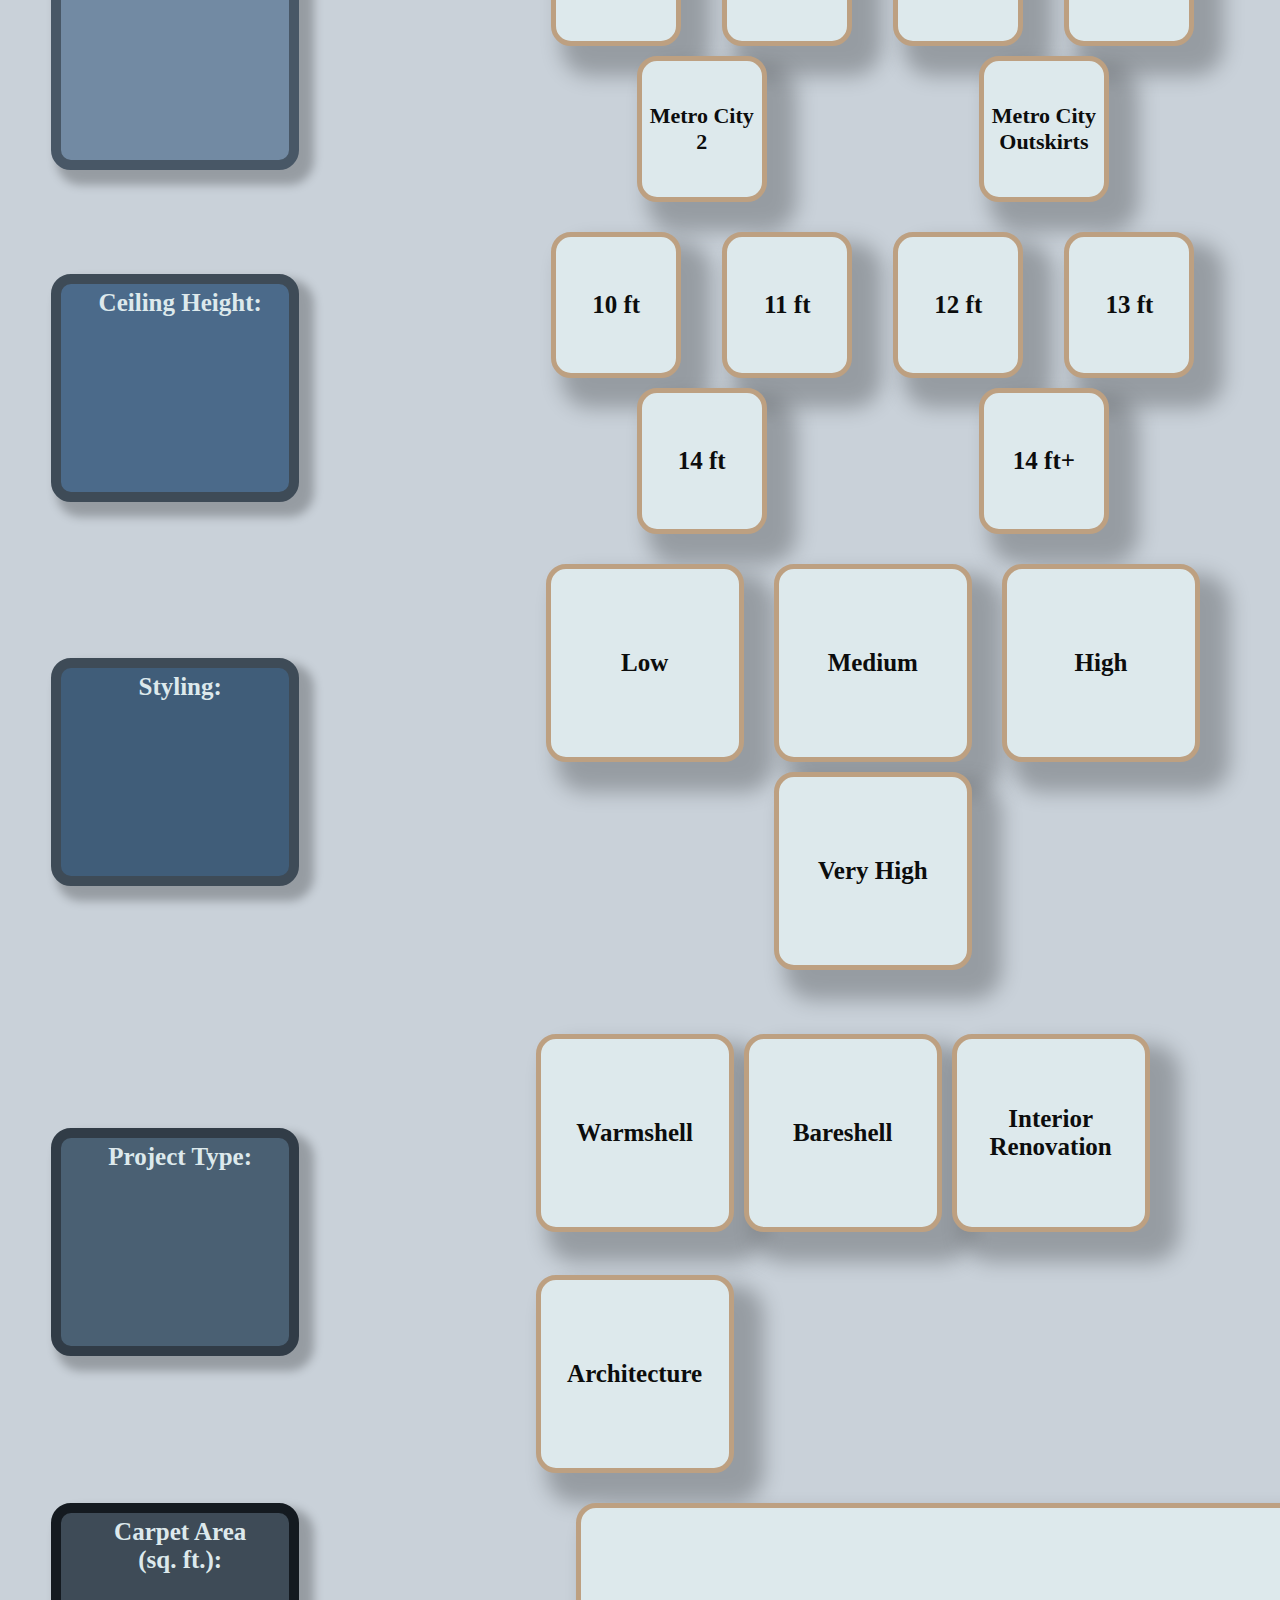
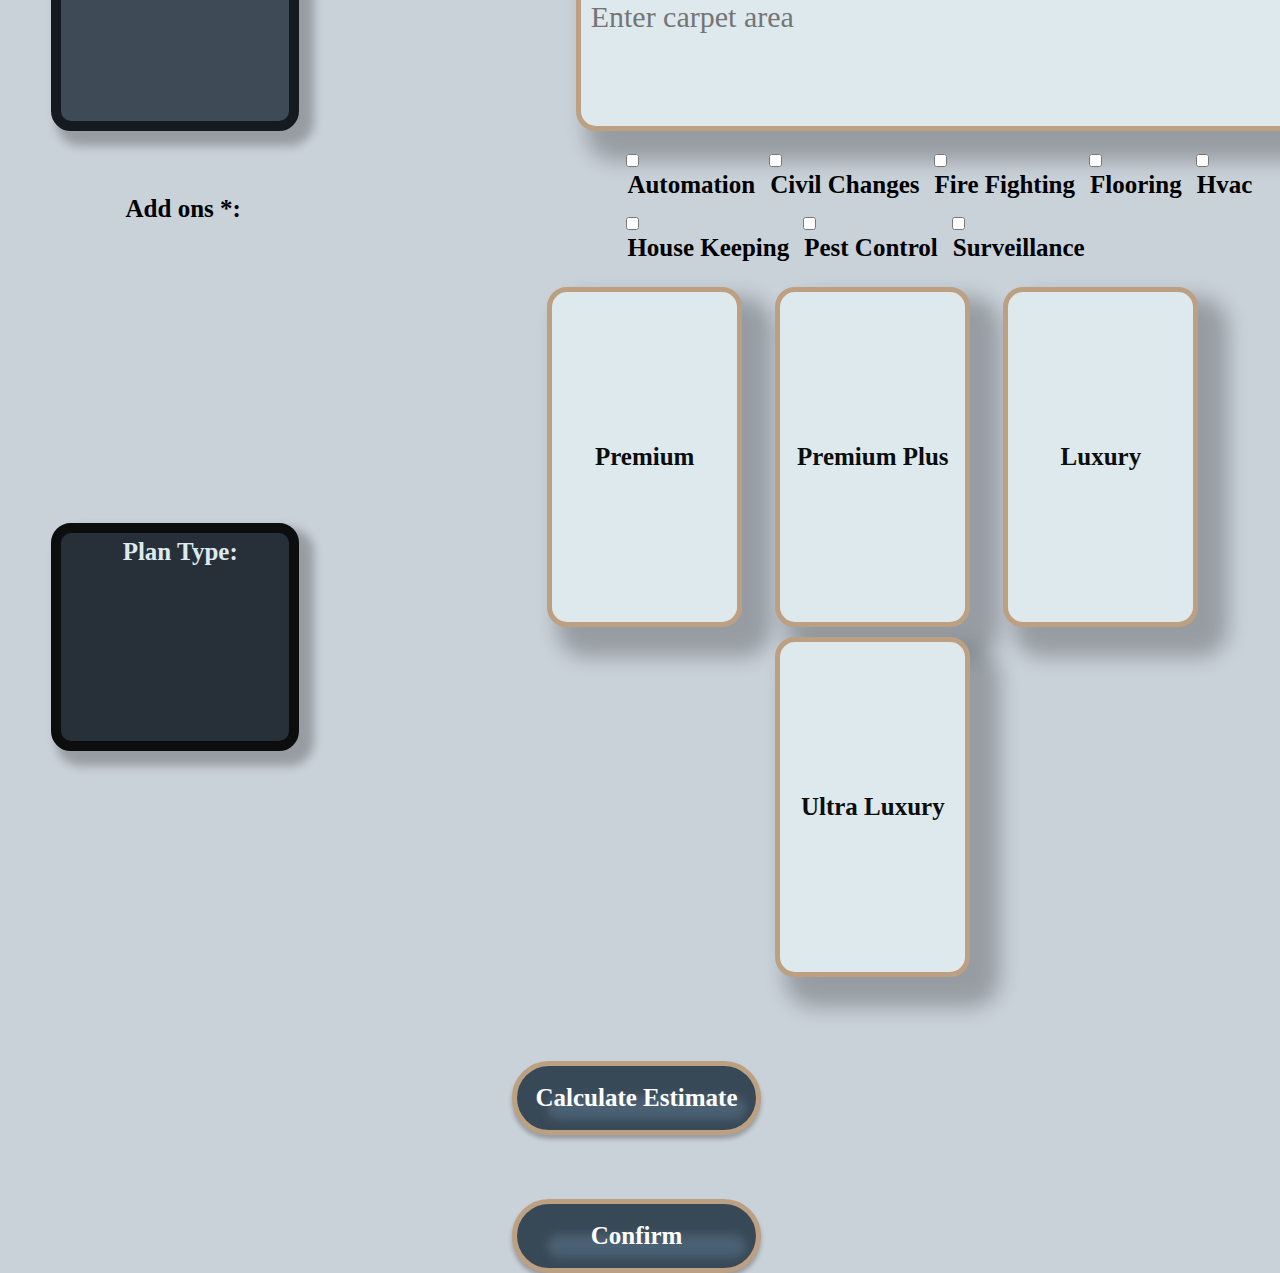
==== commit 139afb67: "Add files via upload" ====
--- a/index.html
+++ b/index.html
@@ -4,6 +4,7 @@
         <meta charset="UTF-8">
         <meta name="viewport" content="width=device-width, initial-scale=1.0">
         <link rel="stylesheet" href="styles.css">
+        <link rel="icon" href="favicon.ico">
         <title>Interior Design Price Estimator</title>
     </head>
     <body>
@@ -13,16 +14,16 @@
         
         <div class="result-box">
             <h5>Estimation Results</h5>
-            <p><strong>Project Type:</strong> <span id="result-project-type"></span></p>
-            <p><strong>City:</strong> <span id="result-city"></span></p>
-            <p><strong>Property Type:</strong> <span id="result-property-type"></span></p>
-            <p><strong>Styling:</strong> <span id="result-styling"></span></p>
-            <p><strong>Ceiling Height:</strong> <span id="result-ceiling-height"></span></p>
-            <p><strong>Plan Type:</strong> <span id="result-plan-type"></span></p>
-            <p><strong>Carpet Area:</strong> <span id="result-carpet-area"></span> sq. ft.</p>
-            <p><strong>Add-ons:</strong> <span id="result-add-ons"></span></p>
-            <h4>Estimated Price:</h4>
-            <p><strong>₹<span id="result-estimated-price"></span></strong></p>
+            <p><strong> Project Type:</strong> <span id="result-project-type"></span></p>
+            <p><strong> City:</strong> <span id="result-city"></span></p>
+            <p><strong> Property Type:</strong> <span id="result-property-type"></span></p>
+            <p><strong> Styling:</strong> <span id="result-styling"></span></p>
+            <p><strong> Ceiling Height:</strong> <span id="result-ceiling-height"></span></p>
+            <p><strong> Plan Type:</strong> <span id="result-plan-type"></span></p>
+            <p><strong> Carpet Area:</strong> <span id="result-carpet-area"></span> sq. ft.</p>
+            <p><strong> Add-ons:</strong> <span id="result-add-ons"></span></p>
+            <h4> Estimated Price:</h4>
+            <p><strong><span id="result-estimated-price"></span></strong></p>
         </div>
 
             
--- a/styles.css
+++ b/styles.css
@@ -173,7 +173,6 @@
     text-align: center;
     padding-left: 20px;
     margin: 0 18% 0 20%;
-    
     box-shadow: 10px 10px 10px 5px rgba(0, 0, 0, 0.25);
     border: 10px solid #313C47;
     background: #4A6073;
